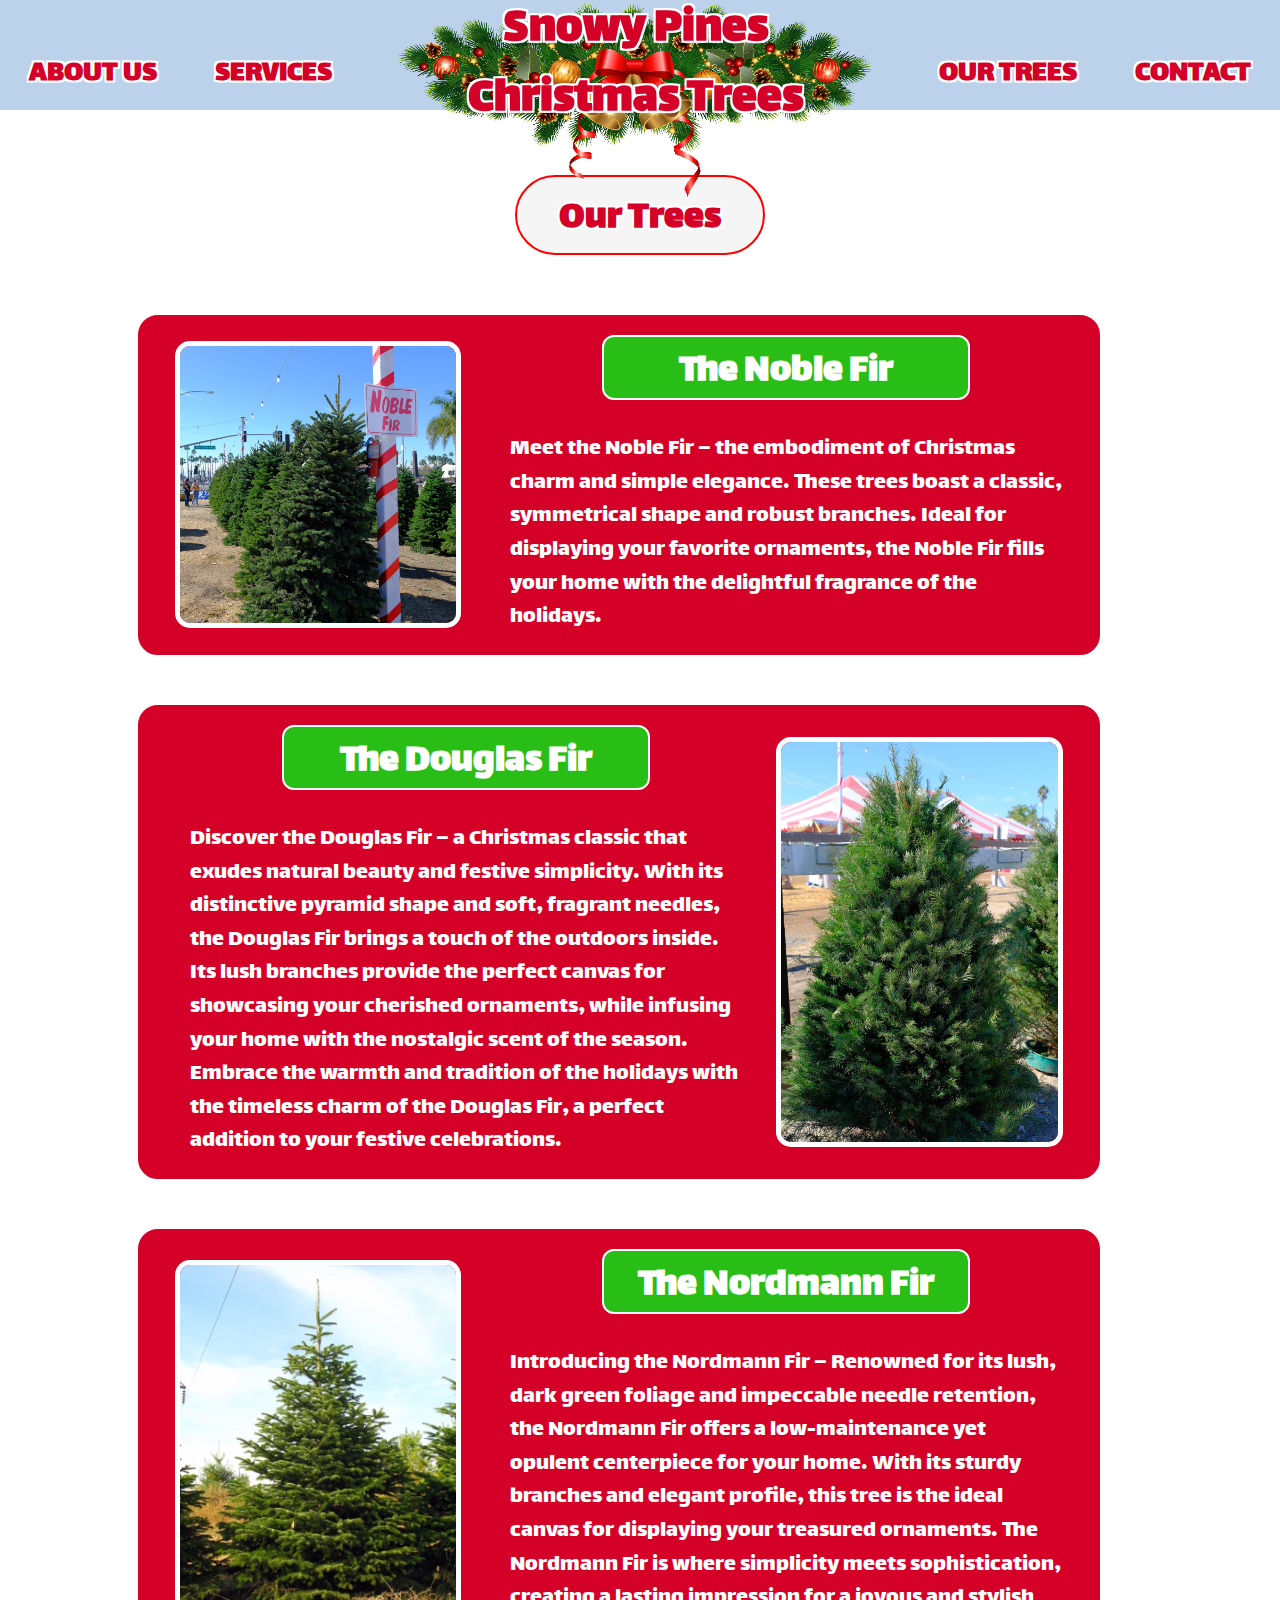
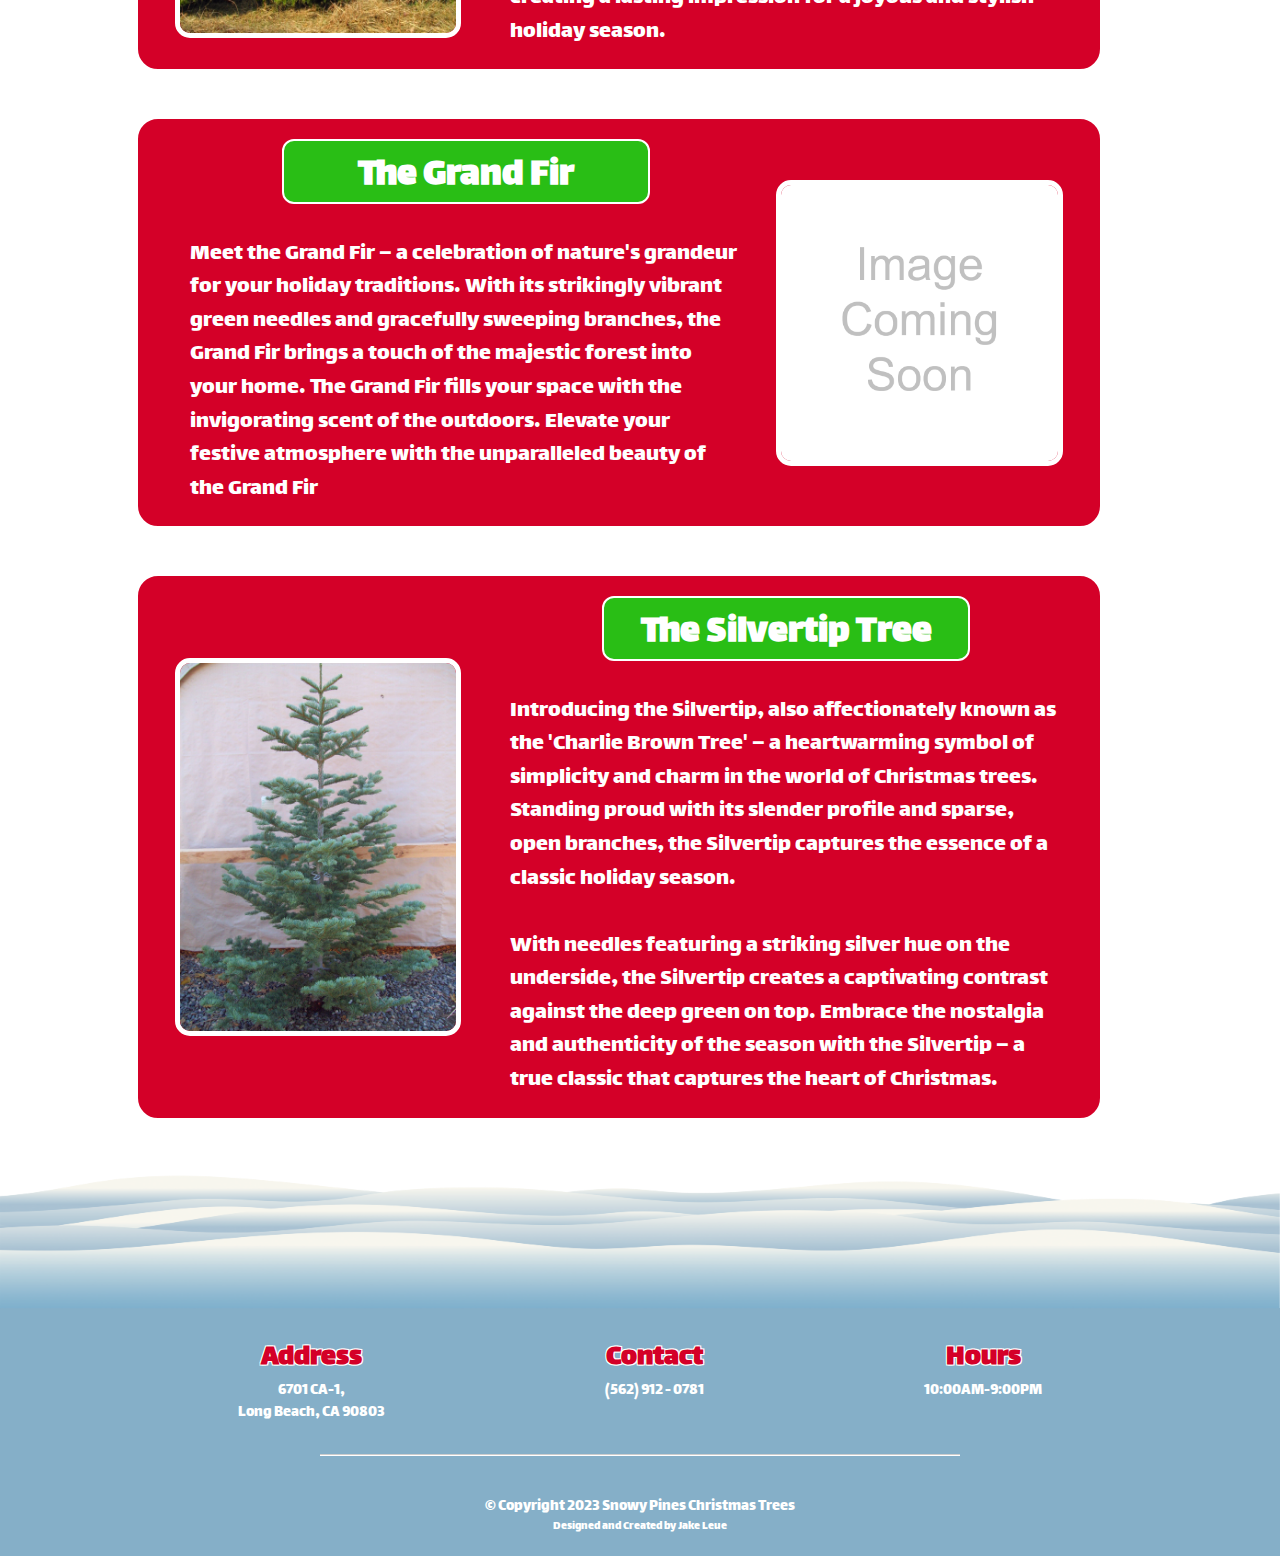
==== our-trees.html @ d1a084b5 "Add files via upload" ====
<!doctype html>
<html class="no-js" lang="">

<head>
  <meta charset="utf-8">
  <title></title>
  <meta name="description" content="">
  <meta name="viewport" content="width=device-width, initial-scale=1">

  <meta property="og:title" content="">
  <meta property="og:type" content="">
  <meta property="og:url" content="">
  <meta property="og:image" content="">

  <link rel="manifest" href="site.webmanifest">
  <link rel="apple-touch-icon" href="icon.png">
  <!-- Place favicon.ico in the root directory -->

  <link rel="stylesheet" href="css/normalize.css">
  <link rel="stylesheet" href="css/main.css">
  <link rel="stylesheet" href="css/SnowyPinesPack.css">
  <link rel="stylesheet" href="css/slideshow.css">
  <link rel="stylesheet" href="css/index.css">
  <link rel="stylesheet" href="css/our-trees.css">

  <link rel="preconnect" href="https://fonts.googleapis.com">
  <link rel="preconnect" href="https://fonts.gstatic.com" crossorigin>
  <link href="https://fonts.googleapis.com/css2?family=Lalezar&display=swap" rel="stylesheet">

  <meta name="theme-color" content="#fafafa">
</head>

<body>

<!-- Add your site or application content here -->
<nav class="navbar">
  <ul>
    <li><a href="index.html#about" class="nav-link">ABOUT US</a></li>
    <li><a href="services.html" class="nav-link">SERVICES</a></li>
    <li class="logo-li">
      <img src="img/wreath.png" alt="" class="logo-img">
      <div class="main-logo-font">
        <a href="index.html#wrapper" id="home-link">
          <p>Snowy Pines</p>
          <p>Christmas Trees</p>
        </a>
      </div>
    </li>
    <li><a href="our-trees.html" class="nav-link">OUR TREES</a></li>
    <li><a href="index.html#contact" class="nav-link">CONTACT</a></li>

  </ul>
</nav>

<div class="hamburger">
  <div class="bar1" id="top-bar"></div>
  <div class="bar2" id="middle-bar"></div>
  <div class="bar3" id="bottom-bar"></div>
</div>

<div class="overlay" id="overlay">
  <div class="menu">
    <ul>
      <li><a href="index.html#about">About</a></li>
      <li><a href="services.html">Services</a></li>
      <li><a href="our-trees.html">Our Trees</a></li>
      <li><a href="index.html#contact">Contact</a></li>
    </ul>
  </div>
</div>


<section class="our-trees-main">
  <div class="our-trees-content">
    <h1>Our Trees</h1>
  </div>

  <div class="tree-cards">
    <div class="tree-card float">
      <img src="img/noble.jpg" alt="">
      <div class="tree-card-text">
        <h2 class="tree-name">The Noble Fir</h2>
        <p class="tree-description">
          Meet the Noble Fir – the embodiment of Christmas charm and simple elegance. These trees boast a classic, symmetrical shape and robust branches. Ideal for displaying your favorite ornaments, the Noble Fir fills your home with the delightful fragrance of the holidays.
        </p>
      </div>
    </div>

    <div class="tree-card float">
      <img src="img/Douglas.jpg" alt="">
      <div class="tree-card-text">
        <h2 class="tree-name">The Douglas Fir</h2>
        <p class="tree-description">
          Discover the Douglas Fir – a Christmas classic that exudes natural beauty and festive simplicity.
          With its distinctive pyramid shape and soft, fragrant needles, the Douglas Fir brings a touch of the outdoors inside.
          Its lush branches provide the perfect canvas for showcasing your cherished ornaments,
          while infusing your home with the nostalgic scent of the season. Embrace the warmth and tradition of the holidays with the timeless charm
          of the Douglas Fir, a perfect addition to your festive celebrations.
        </p>
      </div>
    </div>

    <div class="tree-card float">
      <img src="img/nordmann.jpeg" alt="">
      <div class="tree-card-text">
        <h2 class="tree-name">The Nordmann Fir</h2>
        <p class="tree-description">
          Introducing the Nordmann Fir – Renowned for its lush,
          dark green foliage and impeccable needle retention, the Nordmann
          Fir offers a low-maintenance yet opulent centerpiece for your home.
          With its sturdy branches and elegant profile, this tree is the ideal canvas for
          displaying your treasured ornaments. The Nordmann Fir is where simplicity
          meets sophistication, creating a lasting impression for a joyous and stylish
          holiday season.
        </p>
      </div>
    </div>

    <div class="tree-card float">
      <img src="img/image-placeholder.png" alt="">
      <div class="tree-card-text">
        <h2 class="tree-name">The Grand Fir</h2>
        <p class="tree-description">
          Meet the Grand Fir – a celebration of nature's grandeur for your holiday traditions. With its strikingly vibrant green needles and gracefully sweeping branches, the Grand Fir brings a touch of the majestic forest into your home. The Grand Fir fills your space with the invigorating scent of the outdoors. Elevate your festive atmosphere with the unparalleled beauty of the Grand Fir
        </p>
      </div>
    </div>

    <div class="tree-card float">
      <img src="img/silvertip.jpeg" alt="">
      <div class="tree-card-text">
        <h2 class="tree-name">The Silvertip Tree</h2>
        <p class="tree-description">
          Introducing the Silvertip, also affectionately known as the 'Charlie Brown Tree' – a heartwarming symbol of simplicity and charm in the world of Christmas trees. Standing proud with its slender profile and sparse, open branches, the Silvertip captures the essence of a classic holiday season.
          <br><br>With needles featuring a striking silver hue on the underside, the Silvertip creates a captivating contrast against the deep green on top. Embrace the nostalgia and authenticity of the season with the Silvertip – a true classic that captures the heart of Christmas.
        </p>
      </div>
    </div>

  </div>



  <footer>
    <img src="img/floor-snow.png" alt="footer-snow" class="floor-snow">
    <div class="footer-content">
      <div class="footer-info">
        <div class="footer-card">
          <h4>Address</h4>
          <p>6701 CA-1,</p>
          <p>Long Beach, CA 90803</p>
        </div>
        <div class="footer-card">
          <h4>Contact</h4>
          <p>(562) 912 - 0781</p>
        </div>
        <div class="footer-card">
          <h4>Hours</h4>
          <p class="footer-days"></p>
          <p>10:00AM-9:00PM</p>
        </div>
      </div>
      <div class="copyright">
        <hr>
        <p>© Copyright 2023 Snowy Pines Christmas Trees</p>
        <p class="designed">Designed and Created by Jake Leue</p>
      </div>
    </div>

  </footer>

</section>






<!--<script src="js/snow.js"></script>-->
<script src="js/vendor/modernizr-3.11.2.min.js"></script>
<script src="js/plugins.js"></script>
<script src="js/main.js"></script>

<!-- Google Analytics: change UA-XXXXX-Y to be your site's ID. -->
<script>
  window.ga = function () { ga.q.push(arguments) }; ga.q = []; ga.l = +new Date;
  ga('create', 'UA-XXXXX-Y', 'auto'); ga('set', 'anonymizeIp', true); ga('set', 'transport', 'beacon'); ga('send', 'pageview')
</script>
<script src="https://www.google-analytics.com/analytics.js" async></script>
</body>

</html>
---- css/main.css ----
/*! HTML5 Boilerplate v8.0.0 | MIT License | https://html5boilerplate.com/ */

/* main.css 2.1.0 | MIT License | https://github.com/h5bp/main.css#readme */
/*
 * What follows is the result of much research on cross-browser styling.
 * Credit left inline and big thanks to Nicolas Gallagher, Jonathan Neal,
 * Kroc Camen, and the H5BP dev community and team.
 */

/* ==========================================================================
   Base styles: opinionated defaults
   ========================================================================== */

html {
  color: #222;
  font-size: 1em;
  line-height: 1.4;
}

/*
 * Remove text-shadow in selection highlight:
 * https://twitter.com/miketaylr/status/12228805301
 *
 * Vendor-prefixed and regular ::selection selectors cannot be combined:
 * https://stackoverflow.com/a/16982510/7133471
 *
 * Customize the background color to match your design.
 */

::-moz-selection {
  background: #b3d4fc;
  text-shadow: none;
}

::selection {
  background: #b3d4fc;
  text-shadow: none;
}

/*
 * A better looking default horizontal rule
 */

hr {
  display: block;
  height: 1px;
  border: 0;
  border-top: 1px solid #ccc;
  margin: 1em 0;
  padding: 0;
}

/*
 * Remove the gap between audio, canvas, iframes,
 * images, videos and the bottom of their containers:
 * https://github.com/h5bp/html5-boilerplate/issues/440
 */

audio,
canvas,
iframe,
img,
svg,
video {
  vertical-align: middle;
}

/*
 * Remove default fieldset styles.
 */

fieldset {
  border: 0;
  margin: 0;
  padding: 0;
}

/*
 * Allow only vertical resizing of textareas.
 */

textarea {
  resize: vertical;
}

/* ==========================================================================
   Author's custom styles
   ========================================================================== */

/* ==========================================================================
   Helper classes
   ========================================================================== */

/*
 * Hide visually and from screen readers
 */

.hidden,
[hidden] {
  display: none !important;
}

/*
 * Hide only visually, but have it available for screen readers:
 * https://snook.ca/archives/html_and_css/hiding-content-for-accessibility
 *
 * 1. For long content, line feeds are not interpreted as spaces and small width
 *    causes content to wrap 1 word per line:
 *    https://medium.com/@jessebeach/beware-smushed-off-screen-accessible-text-5952a4c2cbfe
 */

.sr-only {
  border: 0;
  clip: rect(0, 0, 0, 0);
  height: 1px;
  margin: -1px;
  overflow: hidden;
  padding: 0;
  position: absolute;
  white-space: nowrap;
  width: 1px;
  /* 1 */
}

/*
 * Extends the .sr-only class to allow the element
 * to be focusable when navigated to via the keyboard:
 * https://www.drupal.org/node/897638
 */

.sr-only.focusable:active,
.sr-only.focusable:focus {
  clip: auto;
  height: auto;
  margin: 0;
  overflow: visible;
  position: static;
  white-space: inherit;
  width: auto;
}

/*
 * Hide visually and from screen readers, but maintain layout
 */

.invisible {
  visibility: hidden;
}

/*
 * Clearfix: contain floats
 *
 * For modern browsers
 * 1. The space content is one way to avoid an Opera bug when the
 *    `contenteditable` attribute is included anywhere else in the document.
 *    Otherwise it causes space to appear at the top and bottom of elements
 *    that receive the `clearfix` class.
 * 2. The use of `table` rather than `block` is only necessary if using
 *    `:before` to contain the top-margins of child elements.
 */

.clearfix::before,
.clearfix::after {
  content: " ";
  display: table;
}

.clearfix::after {
  clear: both;
}

/* ==========================================================================
   EXAMPLE Media Queries for Responsive Design.
   These examples override the primary ('mobile first') styles.
   Modify as content requires.
   ========================================================================== */

@media only screen and (min-width: 35em) {
  /* Style adjustments for viewports that meet the condition */
}

@media print,
  (-webkit-min-device-pixel-ratio: 1.25),
  (min-resolution: 1.25dppx),
  (min-resolution: 120dpi) {
  /* Style adjustments for high resolution devices */
}

/* ==========================================================================
   Print styles.
   Inlined to avoid the additional HTTP request:
   https://www.phpied.com/delay-loading-your-print-css/
   ========================================================================== */

@media print {
  *,
  *::before,
  *::after {
    background: #fff !important;
    color: #000 !important;
    /* Black prints faster */
    box-shadow: none !important;
    text-shadow: none !important;
  }

  a,
  a:visited {
    text-decoration: underline;
  }

  a[href]::after {
    content: " (" attr(href) ")";
  }

  abbr[title]::after {
    content: " (" attr(title) ")";
  }

  /*
   * Don't show links that are fragment identifiers,
   * or use the `javascript:` pseudo protocol
   */
  a[href^="#"]::after,
  a[href^="javascript:"]::after {
    content: "";
  }

  pre {
    white-space: pre-wrap !important;
  }

  pre,
  blockquote {
    border: 1px solid #999;
    page-break-inside: avoid;
  }

  /*
   * Printing Tables:
   * https://web.archive.org/web/20180815150934/http://css-discuss.incutio.com/wiki/Printing_Tables
   */
  thead {
    display: table-header-group;
  }

  tr,
  img {
    page-break-inside: avoid;
  }

  p,
  h2,
  h3 {
    orphans: 3;
    widows: 3;
  }

  h2,
  h3 {
    page-break-after: avoid;
  }
}
---- css/SnowyPinesPack.css ----
/**
 * @license
 * MyFonts Webfont Build ID 3867246, 2020-12-16T11:57:38-0500
 * 
 * The fonts listed in this notice are subject to the End User License
 * Agreement(s) entered into by the website owner. All other parties are 
 * explicitly restricted from using the Licensed Webfonts(s).
 * 
 * You may obtain a valid license at the URLs below.
 * 
 * Webfont: Snow Freeze Sparkle by Putracetol
 * URL: https://www.myfonts.com/collections/snow-freeze-font-putracetol
 * Copyright: Copyright © 2023 Monotype Imaging Inc. All rights reserved.
 *
 * Webfont: Snow Freeze Snow by Putracetol
 * URL: https://www.myfonts.com/collections/snow-freeze-font-putracetol
 * Copyright: Copyright © 2023 Monotype Imaging Inc. All rights reserved.
 *
 * Webfont: Snow Freeze Frozen Ice by Putracetol
 * URL: https://www.myfonts.com/collections/snow-freeze-font-putracetol
 * Copyright: Copyright © 2023 Monotype Imaging Inc. All rights reserved.
 *
 * Webfont: Snow Freeze Snowman by Putracetol
 * URL: https://www.myfonts.com/collections/snow-freeze-font-putracetol
 * Copyright: Copyright © 2023 Monotype Imaging Inc. All rights reserved.
 *
 * Webfont: Snow Freeze Snow Pile by Putracetol
 * URL: https://www.myfonts.com/collections/snow-freeze-font-putracetol
 * Copyright: Copyright © 2023 Monotype Imaging Inc. All rights reserved.
 *
 * Webfont: Snow Freeze Melt Ice by Putracetol
 * URL: https://www.myfonts.com/collections/snow-freeze-font-putracetol
 * Copyright: Copyright © 2023 Monotype Imaging Inc. All rights reserved.
 *
 * Webfont: Snow Freeze Hat by Putracetol
 * URL: https://www.myfonts.com/collections/snow-freeze-font-putracetol
 * Copyright: Copyright © 2023 Monotype Imaging Inc. All rights reserved.
 *
 * Webfont: Snow Freeze Regular by Putracetol
 * URL: https://www.myfonts.com/collections/snow-freeze-font-putracetol
 * Copyright: Copyright © 2023 Monotype Imaging Inc. All rights reserved.
 * 
 * © 2023 MyFonts Inc. */


  
@font-face {
  font-family: "SnowFreezeSnow";
  src: url('webFonts/SnowFreezeSnow/font.woff2') format('woff2'), url('webFonts/SnowFreezeSnow/font.woff') format('woff');
}
@font-face {
  font-family: "SnowFreezeSnowPile";
  src: url('webFonts/SnowFreezeSnowPile/font.woff2') format('woff2'), url('webFonts/SnowFreezeSnowPile/font.woff') format('woff');
}
@font-face {
  font-family: "SnowFreezeSnowman";
  src: url('webFonts/SnowFreezeSnowman/font.woff2') format('woff2'), url('webFonts/SnowFreezeSnowman/font.woff') format('woff');
}
@font-face {
  font-family: "SnowFreezeMeltIce";
  src: url('webFonts/SnowFreezeMeltIce/font.woff2') format('woff2'), url('webFonts/SnowFreezeMeltIce/font.woff') format('woff');
}
@font-face {
  font-family: "SnowFreezeFrozenIce";
  src: url('webFonts/SnowFreezeFrozenIce/font.woff2') format('woff2'), url('webFonts/SnowFreezeFrozenIce/font.woff') format('woff');
}
@font-face {
  font-family: "SnowFreezeSparkle";
  src: url('webFonts/SnowFreezeSparkle/font.woff2') format('woff2'), url('webFonts/SnowFreezeSparkle/font.woff') format('woff');
}
@font-face {
  font-family: "SnowFreezeRegular";
  src: url('webFonts/SnowFreezeRegular/font.woff2') format('woff2'), url('webFonts/SnowFreezeRegular/font.woff') format('woff');
}
@font-face {
  font-family: "SnowFreezeHat";
  src: url('webFonts/SnowFreezeHat/font.woff2') format('woff2'), url('webFonts/SnowFreezeHat/font.woff') format('woff');
}
---- css/slideshow.css ----
.carousel {
  width: 90%;
  height: 500px;
  position: relative;
  margin: 0 auto;
  top: 30px;
  max-width: 1000px;
}

.carousel > ul {
  margin: 0;
  padding: 0;
  list-style: none;
}

.slide {
  position: absolute;
  inset: 0;
  opacity: 0;
  transition: 200ms opacity ease-in-out;
  transition-delay: 200ms;
}

.slide > img {
  display: block;
  width: 100%;
  height: 100%;
  object-fit: cover;
  object-position: 50% 40%;
  border-radius: 40px;


}

.slide[data-active] {
  opacity: 1;
  z-index: 1;
  transition-delay: 0ms;
}

.carousel-button {
  position: absolute;
  z-index: 2;
  background: none;
  font-size: 2rem;
  top: 50%;
  transform: translateY(-50%);
  color: rgba(255, 255, 255);
  cursor: pointer;
  border-radius: .25rem;
  padding: .75rem .5rem 0 .5rem;
  background: rgba(0, 0, 0, .5);
  border: 1px solid white;
  transition: transform 0.25s;
}

.carousel-button:hover {
  transform: translateY(-55%);
}

.carousel-button:active {
  transform: translateY(-50%);
}

.carousel-button:hover,
.carousel-button:focus {
  color: white;
  background-color: rgba(0, 0, 0, .75);

}

.carousel-button:focus {
  outline: 1px solid black;
}

.carousel-button.prev {
  left: 1rem;
}

.carousel-button.next {
  right: 1rem;
}
---- css/index.css ----
:root {
  --red-color: #D40028;


}

/* mobile nav menu */
.overlay {
  position: fixed;
  top: 0;
  left: 0;
  width: 100%;
  height: 100%;
  background-color: rgba(0, 0, 0, 0.90); /* Dark overlay color */
  display: none;
  align-items: center;
  justify-content: center;
  transition: background-color 1s;
  z-index: 2;
}

.menu {
  width: 100%;
  height: 100%;
}

.overlay .menu ul {
  padding: 0;
  list-style: none;
  position: relative;
  top: 0;
  left: 0;
  width: 100%;
  height: 100%;
  display: flex;
  justify-content: center;
  flex-direction: column;
  align-items: center;
  /*top: -30px;*/
  user-select: none;
}

.overlay .menu ul li {
  margin: 5vh 0;
}

.overlay .menu ul li a{
  text-decoration: none;
  color: var(--red-color);
  font-family: SnowFreezeRegular, serif;
  font-size: 40px;
  letter-spacing: 3px;

  text-shadow:
    -1px -1px 0 white, /* Top-left */
    1px -1px 0 white, /* Top-right */
    -1px  1px 0 white, /* Bottom-left */
    1px  1px 0 white; /* Bottom-right */

  transition: color 0.5s;

}

.overlay .menu ul li a:hover{
  color: #00A140;
}


.activateOverlay {
  display: block;
  /*background-color: rgba(0, 0, 0, 0.9); !* Dark overlay color *!*/
  animation: overlay 1s;
  animation-fill-mode: forwards;
}

.hamburger {
  position: fixed;
  display: none;
  height: 50px;
  width: 50px;
  flex-direction: column;
  justify-content: center;
  align-items: center;
  margin: 0;
  top: 16px;
  z-index: 3;
}

.hamburger:hover {
  cursor: pointer;
}

.hamburger .bar1, .bar2, .bar3 {
  background-color: #222222;
  height: 4px;
  width: 36px;
  margin: 5px;
  border-radius: 10px;
}

.animateBar1 {
  animation: top-bar 0.5s;
  animation-fill-mode: forwards;
}

.animateBar2 {
  animation: middle-bar 0.5s;
  animation-fill-mode: forwards;
}

.animateBar3 {
  animation: bottom-bar 0.5s;
  animation-fill-mode: forwards;
}

@keyframes middle-bar {
  from {
    transform: scaleX(1);
    opacity: 1;
  }

  to {
    transform: scaleX(0);
    opacity: 0;
  }
}

@keyframes bottom-bar {
  from {
    transform: rotate(0);
  }
  to {
    transform: rotate(-45deg) translate(5px, -9px);
    background-color: white;
  }
}

@keyframes top-bar {
  from {
    transform: rotate(0);
  }
  to {
    transform: rotate(45deg)  translate(4px, 8px);
    background-color: white;
  }
}

@keyframes overlay {
  from {
    opacity: 0;
  }

  to {
    opacity: 1;
  }
}


.navbar {
  position: fixed;
  width: 100%;
  background: #BCD1EA;
  color: #fff;
  z-index: 2;
  top: 0;
}

.navbar ul {
  position: relative;
  list-style: none;
  padding: 0;
  margin: 0;
  display: flex;
  justify-content: space-around;
  align-items: center;
  font-family: Lalezar, serif;
  font-weight: normal;
  height: 110px;
  width: 100%;
}

.navbar li {
  margin: 0 15px; /* Adjust the spacing as needed */
}

.navbar a {
  position: relative;
  display: inline-block;
  text-decoration: none;
  font-weight: bold;
  color: var(--red-color);
  /*-webkit-text-stroke: .01em white;*/
  text-shadow:
    -2px -2px 0 white, /* Top-left */
    2px -2px 0 white, /* Top-right */
    -2px  2px 0 white, /* Bottom-left */
    2px  2px 0 white; /* Bottom-right */

  font-size: 30px;
  transform: translateY(0);
  transition: color 0.3s, transform 0.2s;
  white-space: nowrap;
}

.logo-li a p {
  margin: 0;
  font-size: 50px;
}

.navbar .main-logo-font {
  margin: 0;
  position: relative;
}


.navbar .logo-li  {
  position: relative;
  width: 490px;
  height: 200px;
  display: flex;
  flex-direction: column;
  align-items: center;
  text-align: center;
  justify-content: center;
  top: 10px;

}


.navbar .logo-li a:hover {
  color: #A2001D;
}

.navbar .logo-li .logo-img {
  position: absolute;
  top: 35px;
  left: 0;
  width: 100%;
  height: 100%;
}

.nav-link {
  position: relative;
  top: 20px;
}

.nav-link:hover {
  text-decoration: none;
  color: #A2001D;
  transform: translateY(-3px);
}

.wrapper {
  height: 100vh;
  background: linear-gradient(180deg, rgba(124, 169, 217, 0.54) 0%, rgba(198, 163, 204, 0.44) 57.29%, rgba(255, 255, 255, 0.30) 100%);
  overflow-y: auto;
  overflow-x: hidden;
  perspective: 10px;
}

.landing {
  position: relative;
  /*margin-top: 0;*/
  height: 100%;
  display: flex;
  flex-direction: column;
  justify-content: center;
  align-items: center;
  transform-style: preserve-3d;
  z-index: -1;
}



.landing p {
  color: var(--red-color);
  /*-webkit-text-stroke: .01em white;*/
  text-shadow:
    -2px -2px 0 white, /* Top-left */
    2px -2px 0 white, /* Top-right */
    -2px  2px 0 white, /* Bottom-left */
    2px  2px 0 white; /* Bottom-right */
  font-family: Lalezar, serif;
  font-weight: normal;
  margin: 0;
}

.landing .slogan {
  position: absolute;
  font-size: 32px;
  top: -150px;
  z-index: -1;
  text-align: center;
  transform: translateZ(-20px) scale(4);
  user-select: none;
}

.landing .landing-background {
  position: absolute;
  bottom: 0;
  left: 0;
  height: 800px;
  width: 100%;
  z-index: 0;
  object-fit: cover;
  pointer-events: none;
}



.landing .direction-link p {
  color: white;
  text-shadow: none;
  user-select: none;
}

.landing .direction-link{
  position: relative;
  width: 150px;
  height: 50px;
  background-color: var(--red-color);
  text-align: center;
  display: flex;
  justify-content: center;
  align-items: center;
  text-decoration: none;
  bottom: -40vh;
  z-index: 1;
  border: 3px solid white;
  border-radius: 5px;
  /*transform: translateZ(-10px) scale(1.5);*/
  transition: transform 0.25s;
}

.landing .direction-link:hover {
  cursor: pointer;
  transform: translateY(-5px);
}

.about {
  /*height: 1000px;*/
  background-color: #FFEADF;
  font-family: Lalezar, serif;
  /*padding-bottom: 30px;*/
}

.about .about-divider {
  margin: 0;
  height: 75px;
  padding-top: 20px;
  background-color: #9A94B8;
  /*padding-top: 30px;*/
  display: block;
  box-sizing: border-box;
}


.about .about-header {
  text-align: center;
  margin-top: 70px;
  font-size: 2.5rem;
  margin-bottom: 20px;

  color: var(--red-color);
  /*-webkit-text-stroke: .01em white;*/
  text-shadow:
    -2px -2px 0 white, /* Top-left */
    2px -2px 0 white, /* Top-right */
    -2px  2px 0 white, /* Bottom-left */
    2px  2px 0 white; /* Bottom-right */
  font-family: Lalezar, serif;
}

.santa {
  position: absolute;
  width: 150px;
  height: 150px;
  right: 10px;
  bottom: 35px;
}

.gallery-title {
  position: relative;
  color: var(--red-color);
  text-align: center;
  font-size: 32px;
  top: 30px;
}

.about .about-description{
  color: #1B1212;
  width: 50%;
  text-align: center;
  margin: 0 auto;
  font-size: 1.125rem;
  line-height: 130%;
  letter-spacing: 0.9px;
  /*line-height: 130%;*/
}

.about .about-container {
  position: relative;
  width: 80%;
  /*height: 500px;*/
  margin: 50px auto;
  border-radius: 40px;
  background-color: #F5F5F5;

}
.card {
  /*width: 450px;*/
  height: 300px;
  border: solid #2E2E2E 1px;
  border-radius: 30px;
  display: flex;
  flex-direction: column;
  /*justify-content: center;*/
  align-items: center;
  padding: 25px;
  box-sizing: border-box;
  background: var(--red-color);
  margin: 30px 20px;
  justify-content: center;
}

.card-link {
  position: relative;
  display: flex;
  justify-content: center;
  align-items: center;
  font-size: 18px;
  border: 1px solid #2E2E2E;
  height: 50px;
  width: 250px;
  border-radius: 25px;
  background: #00A140;
  text-decoration: none;
  color: white;
  top: 10px;
  transition: transform 0.1s;
}

.card-link:hover {
  transform: translateY(-3px);
}


.card .card-header {
  margin-top: 0;
  margin-bottom: 15px;
  color: white;
  letter-spacing: .125rem;
  font-size: 30px;
  text-align: center;
}
.card .card-content {
  margin-top: 0;
  text-align: center;
  color: white;
  letter-spacing: 0.05rem;
}

.card-grid {
  position: relative;
  display: grid;
  grid-template-columns: 50% 50%;
  grid-template-rows: 45% 45%;
  width: 85%;
  height: 90%;
  justify-content: space-evenly;
  justify-items: center;
  margin: 40px auto;
  top: 50px;
}

.about-container hr {
  width: 85%;
  border: none;
  margin: 0 auto;
  height: 2px;
  background-color: #2E2E2E;
}

.hours {
  position: relative;
  margin: 40px auto 0;
  display: flex;
  flex-direction: column;
  /*border: 1px solid black;*/
  /*width: 30%;*/
  justify-content: start;
  align-items: center;
  padding-bottom: 60px;
}

.hours h3 {
  color: var(--red-color);
  margin-top: 0;
  margin-bottom: 10px;
  font-size: 30px;
}

.hours p {
  margin: 0;
  font-size: 20px;
  color: #2E2E2E;
}
.hours .time {
  font-size: 14px;
}

.contact-container {
  width: 70%;
  /*height: 300px;*/
  background: #F5F5F5;
  border-radius: 40px;
  padding-bottom: 60px;
  margin: 0 auto 60px;
}


/*contact form*/

.contact-container h3 {
  position: relative;
  color: var(--red-color);
  text-align: center;
  padding-top: 32px;
  margin-bottom: 0;
  font-size: 32px;
}

.contact-container p {
  text-align: center;
  margin: 8px 0 16px 0;
  font-size: 1.125rem;
}

#contact-form {
  width: 80%;
  max-width: 1000px;
  margin: 0 auto;
  padding: 20px;
  background-color: #f4f4f4;
  border: 1px solid #ddd;
  border-radius: 5px;
}

label {
  display: block;
  margin-bottom: 5px;
  font-weight: bold;
}

input[type="text"],
input[type="email"],
.success,
textarea {
  width: 95%;
  padding: 10px;
  margin-bottom: 10px;
  border: 1px solid #ccc;
  border-radius: 5px;
  font-size: 16px;
  letter-spacing: .025em;
}

textarea {
  height: 150px;
}

.submit-btn {
  background-color: var(--red-color);
  color: #fff;
  padding: 10px 20px;
  border: none;
  border-radius: 5px;
  font-size: 16px;
  cursor: pointer;
}

.submit-btn:hover {
  background-color: #00A140;
}

.success {
  background-color: #00A140;
  text-align: center;
  margin-top: 30px;
  color: white;
}


.floor-snow {
  position: relative;
  width: 101vw;
  height: 150px;
  left: -2px;
  bottom: -1px;
  margin-bottom: 0;
  box-sizing: border-box;
}

.footer-content {
  margin: 0;
  background: #85afc8;
  padding-bottom: 20px;
}

.footer-info {
  display: flex;
  margin: 0 auto;
  padding-top: 30px;
  width: 80%;
  justify-content: space-around;
}

.footer-card {
  display: flex;
  flex-direction: column;
  align-items: center;
  text-align: center;
}

.footer-card h4, p {
  margin: 0;
}

.footer-card p {
  color: white;
}

.footer-card h4 {
  color: var(--red-color);
  font-size: 30px;
  text-shadow:
    -1px -1px 0 white, /* Top-left */
    1px -1px 0 white, /* Top-right */
    -1px  1px 0 white, /* Bottom-left */
    1px  1px 0 white; /* Bottom-right */
}

footer hr {
  width: 50%;
  height: 1px;
  background: white;
  margin: 30px auto 40px;
}

footer p {
  color: white;
  text-align: center;
  margin: 0;
}

.designed {
  font-size: 12px;
}

/*contact form*/

.float.show {
  animation: enter-animation 0.8s 1;
}

@keyframes enter-animation {
  0% {
    transform: translateY(100px);
    opacity: 0;
  }
  100% {
    transform: translateY(0);
    opacity: 1;
  }
}



/* Styles for screens with a maximum width of 767px (typically for mobile devices) */
@media (max-width: 767px) {
  /* Add your CSS rules for mobile screens here */


  .footer-card h4 {
    color: var(--red-color);
    font-size: 20px;
  }

  .footer-card p {
    font-size: 12px;
  }

  .contact-container {
    width: 80%;
  }

  .santa {
    right: -15px;
  }

  .about .about-description {
    width: 80%;
  }

  .about .about-container {
    width: 90%;
  }

  .card-grid{
    grid-template-columns: 1fr;
    grid-template-rows: repeat(4, 24%);
  }

  .about-container .carousel {
    height: 300px;
  }

  .navbar .nav-link {
    display: none;
    margin: 0;
  }

  .navbar li {
    margin: 0;
  }

  .hamburger {
    display: block;
  }

  .landing .slogan {
    font-size: 16px;
    text-shadow:
      -1px -1px 0 white, /* Top-left */
      1px -1px 0 white, /* Top-right */
      -1px  1px 0 white, /* Bottom-left */
      1px  1px 0 white; /* Bottom-right */
  }

  .navbar .logo-li .logo-img {
    top: 25px;
  }

  .navbar .logo-li  {
    width: 300px;
    height: 150px;
    display: flex;
    top: 20px;
    margin: 0 auto;
    /*left: 20px;*/
  }

  .logo-li a p {
    margin: 0;
    font-size: 30px;
    text-shadow:
      -1px -1px 0 white, /* Top-left */
      1px -1px 0 white, /* Top-right */
      -1px  1px 0 white, /* Bottom-left */
      1px  1px 0 white; /* Bottom-right */
  }

  .navbar ul {
    height: 60px;
    justify-content: space-between;
  }

  .hamburger {
    /*margin-left: auto;*/
    right: 10px;
  }


}

/* Styles for screens with a minimum width of 768px and a maximum width of 991px (typically for tablets) */
@media (min-width: 768px) and (max-width: 991px) {
  /*.navbar .logo-li {*/
  /*  display: none;*/
  /*}*/

  .about .about-description {
    width: 70%;
  }

  .card-grid{
    grid-template-columns: 1fr;
    grid-template-rows: repeat(4, 24%);
  }


  .navbar a {
    font-size: 20px;
    text-shadow:
      -1px -1px 0 white, /* Top-left */
      1px -1px 0 white, /* Top-right */
      -1px  1px 0 white, /* Bottom-left */
      1px  1px 0 white; /* Bottom-right */
  }

  .navbar .logo-li  {
    width: 300px;
    height: 150px;
    top: 15px;
  }

  .logo-li a p {
    margin: 0;
    font-size: 30px;
    text-shadow:
      -1px -1px 0 white, /* Top-left */
      1px -1px 0 white, /* Top-right */
      -1px  1px 0 white, /* Bottom-left */
      1px  1px 0 white; /* Bottom-right */
  }

  .landing .slogan {
    font-size: 24px;
    text-shadow:
      -1px -1px 0 white, /* Top-left */
      1px -1px 0 white, /* Top-right */
      -1px  1px 0 white, /* Bottom-left */
      1px  1px 0 white; /* Bottom-right */
  }

  .navbar ul {
    height: 80px;
  }

  .navbar .logo-li .logo-img {
    top: 25px;
  }

  /* Add your CSS rules for tablet screens here */

}

/* Styles for screens with a minimum width of 992px and a maximum width of 1199px (typically for larger tablets and small desktops) */
@media (min-width: 992px) and (max-width: 1199px) {
  /* Add your CSS rules for larger tablets and small desktop screens here */
}
---- css/our-trees.css ----
html, body {
  max-width: 100%;
  overflow-x: hidden;
}

p, h1, h2, h3, h4, h5 {
  font-family: Lalezar, serif;
  color: var(--red-color);
}

footer {
  position: relative;
  bottom: 0;
}

.floor-snow {
  position: relative;
  width: calc(100vw + 4px);
  bottom: -1px;
  overflow-x: hidden;
}

.our-trees-main {
  margin: 0;
  position: relative;
  top: 0;
  /*background: linear-gradient(180deg, rgba(124, 169, 217, 0.54) 0%, rgba(198, 163, 204, 0.44) 57.29%, rgba(255, 255, 255, 0.30) 100%);*/
  background-image: url("../img/trees1.jpg");
  width: 100%;
  /*height: 2000px;*/
  background-size: cover;
  /*background-position: 50% 30%;*/
  background-position: top;
  padding-top: 175px;
}

.our-trees-content {
  position: relative;
  width: 250px;
  min-width: 250px;
  border-radius: 40px;
  background-color: #F5F5F5;
  margin: 0 auto;
  /*top: 175px;*/
  height: 80px;
  border: 2px solid red;
  box-sizing: border-box;
}

h1 {
  position: relative;
  font-size: 40px;
  text-shadow:
    -2px -2px 0 white, /* Top-left */
    2px -2px 0 white, /* Top-right */
    -2px  2px 0 white, /* Bottom-left */
    2px  2px 0 white; /* Bottom-right */
  text-align: center;
  /*padding-top: 30px;*/
  top: -12px;
}

.tree-cards {
  /*position: absolute;*/
  margin: 50px auto 0;
  height: 80%;
  width: 80%;
}

.tree-card {
  border: 10px solid white;
  background: var(--red-color);
  border-radius: 30px;
  /*height: 350px;*/
  width: 90%;
  display: flex;
  flex-direction: row;
  padding: 20px;
  /*justify-content: center;*/
  align-items: center;
  justify-content: space-around;
  margin-bottom: 30px;
}

.tree-cards .tree-card:nth-child(2n) {
  flex-direction: row-reverse;
}

.tree-card img {
  width: 30%;
  /*min-width: 200px;*/
  height: 80%;
  max-height: 400px;
  /*height: 300px;*/
  /*width: 300px;*/
  border: 5px solid white;
  border-radius: 15px;
  object-fit: cover;
}

.tree-card-text {
  margin-left: 15px;
  position: relative;
  width: 60%;
  display: flex;
  flex-direction: column;
  justify-content: center;
  align-items: center;
  /*top: -60px;*/
  margin-top: 0;
}

.tree-card-text h2 {
  color: white;
  font-size: 40px;
  width: 300px;
  height: 45px;
  border: 2px solid white;
  padding: 8px 32px;
  text-align: center;
  border-radius: 12px;
  background: #29BE15;
  margin-top: 0;
}

.tree-card-text p {
  font-size: 24px;
  color: white;
}


/* Styles for screens with a maximum width of 767px (typically for mobile devices) */
@media (max-width: 767px) {

  .tree-cards .tree-card {
    flex-direction: column;
  }

  .tree-cards .tree-card:nth-child(2n) {
    flex-direction: column;
  }

  .tree-card img {
    width: 50%;
  }

  .tree-card-text {
    width: 80%;
  }

  .tree-card-text h2 {
    margin-top: 15px;
    font-size: 22px;
    width: 50%;
    height: 28px;
  }

  .tree-card-text p {
    text-align: center;
    font-size: 18px;
    color: white;
  }


}

@media (min-width: 768px) and (max-width: 991px) {
  .tree-card-text h2 {
    font-size: 30px;
    width: 200px;
    height: 36px;
  }

  .tree-card-text p {
    font-size: 18px;
    color: white;
  }
}

/* Styles for screens with a minimum width of 992px and a maximum width of 1199px (typically for larger tablets and small desktops) */
@media (min-width: 992px) and (max-width: 1199px) {


  /* Add your CSS rules for larger tablets and small desktop screens here */
}
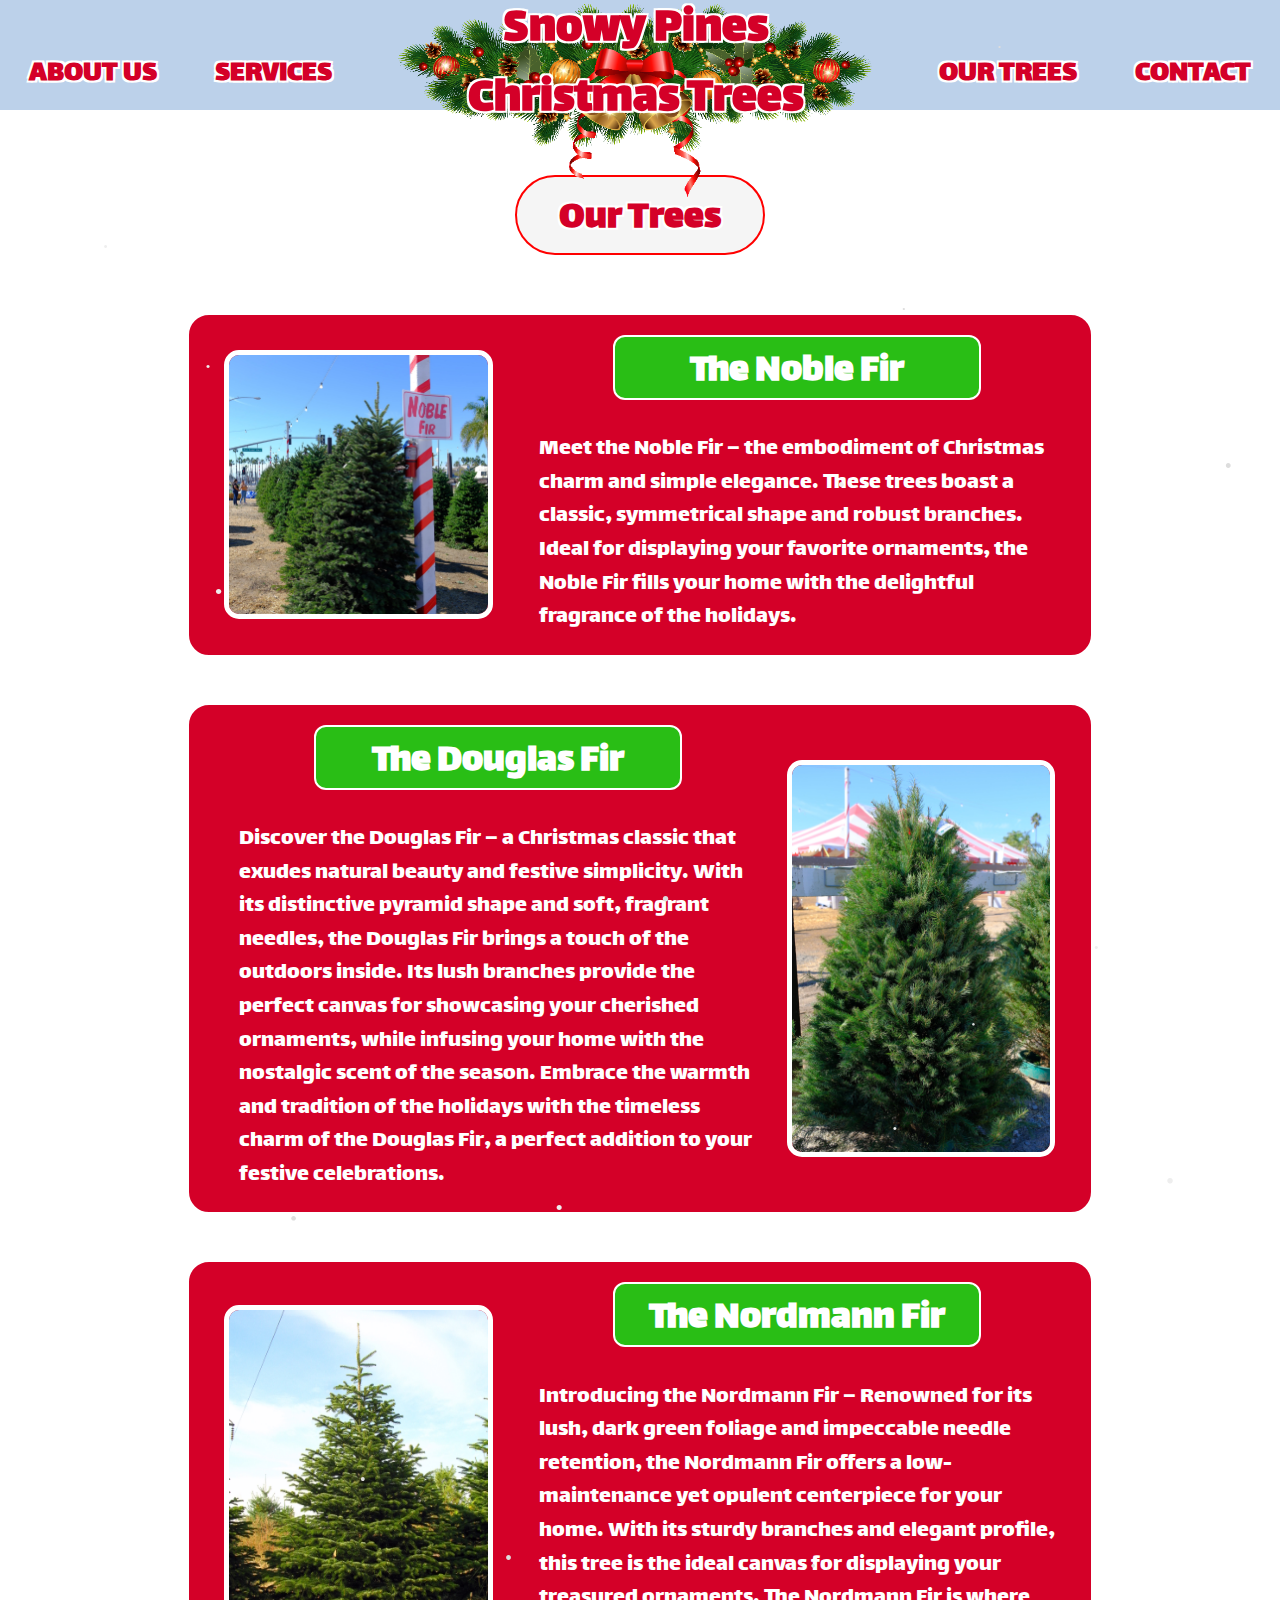
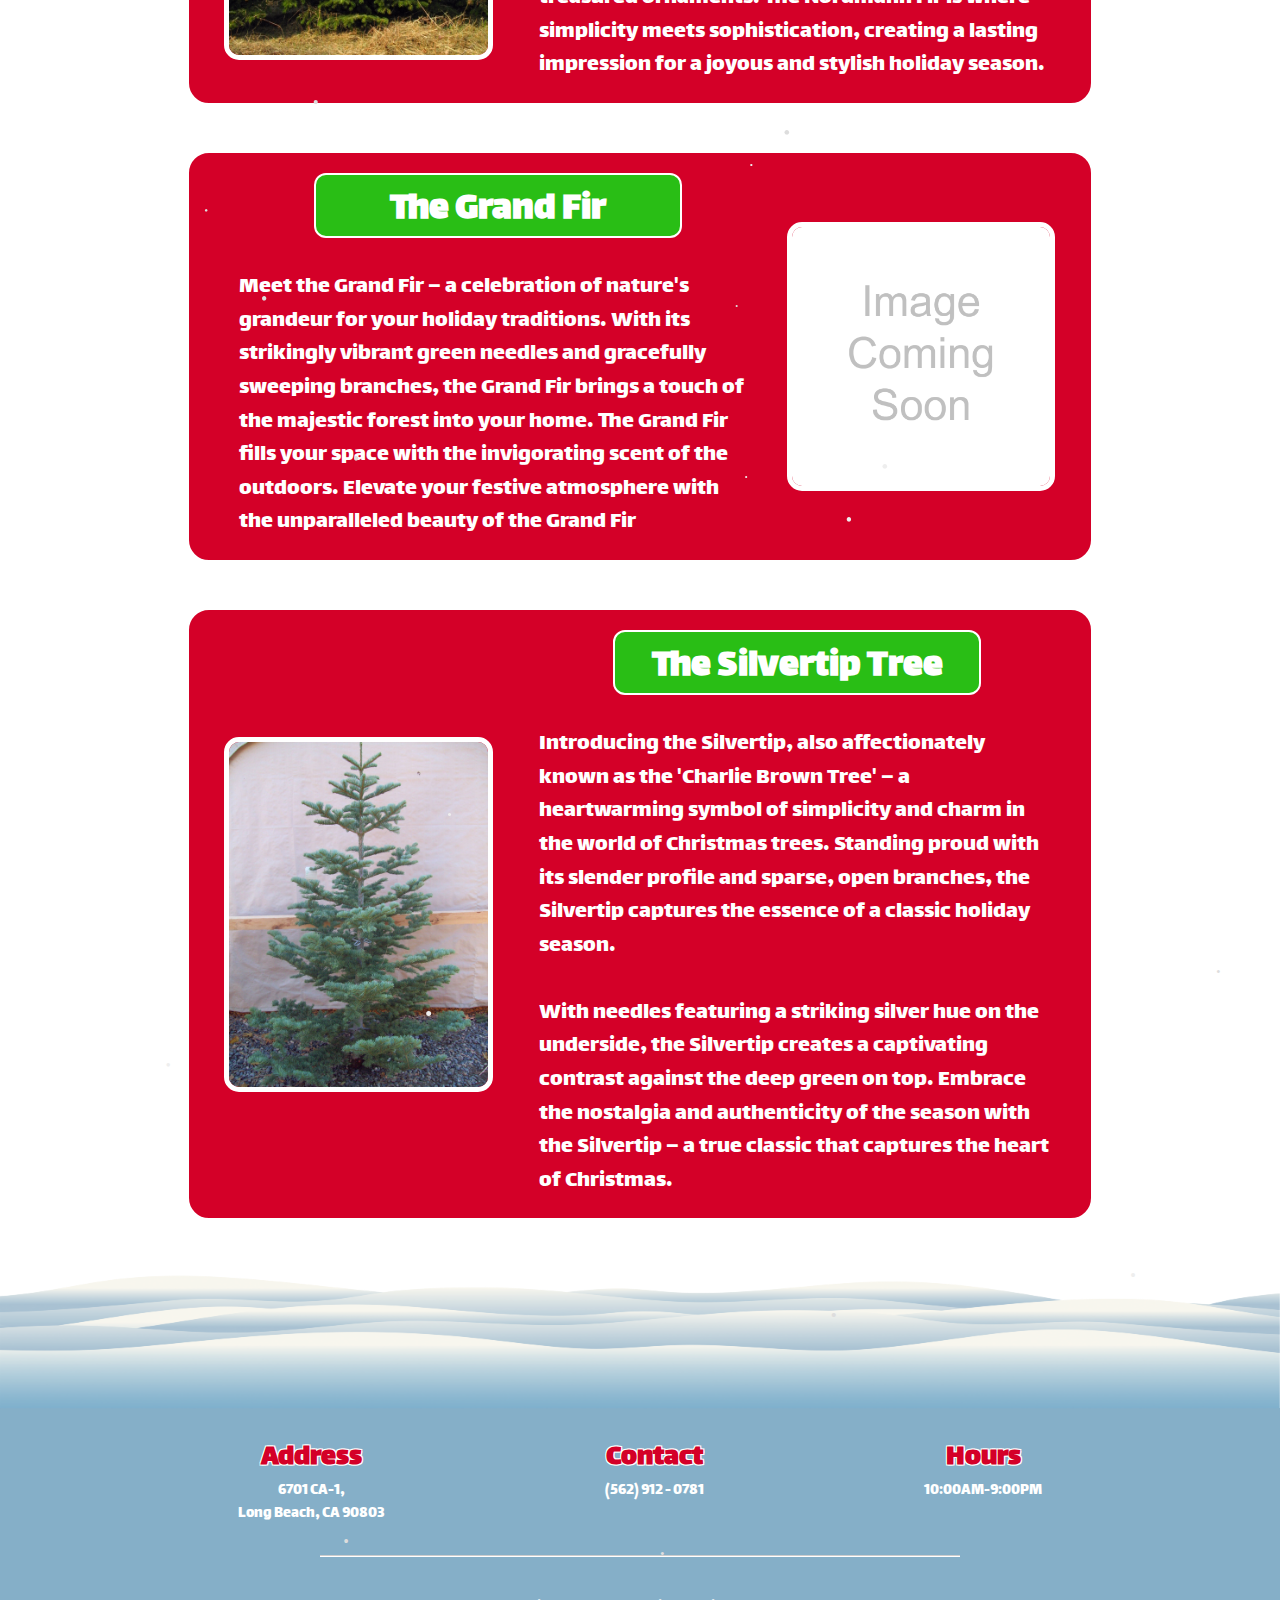
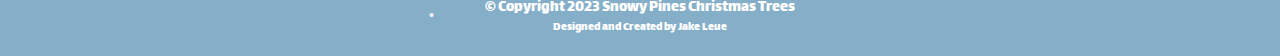
==== commit c66c554e: "Update our-trees.html" ====
--- a/our-trees.html
+++ b/our-trees.html
@@ -177,6 +177,7 @@
 
 
 <!--<script src="js/snow.js"></script>-->
+<script src="js/snow.js"></script>
 <script src="js/vendor/modernizr-3.11.2.min.js"></script>
 <script src="js/plugins.js"></script>
 <script src="js/main.js"></script>
--- a/css/index.css
+++ b/css/index.css
@@ -2,6 +2,13 @@
   --red-color: #D40028;
 
 
+}
+
+html, body {
+  overflow-x: hidden;
+}
+body {
+  position: relative
 }
 
 /* mobile nav menu */
@@ -251,6 +258,7 @@
 }
 
 .wrapper {
+  position: relative;
   height: 100vh;
   background: linear-gradient(180deg, rgba(124, 169, 217, 0.54) 0%, rgba(198, 163, 204, 0.44) 57.29%, rgba(255, 255, 255, 0.30) 100%);
   overflow-y: auto;
@@ -680,6 +688,9 @@
 @media (max-width: 767px) {
   /* Add your CSS rules for mobile screens here */
 
+  .card-content {
+    font-size: 14px;
+  }
 
   .footer-card h4 {
     color: var(--red-color);
--- a/css/our-trees.css
+++ b/css/our-trees.css
@@ -65,6 +65,9 @@
   margin: 50px auto 0;
   height: 80%;
   width: 80%;
+  display: flex;
+  flex-direction: column;
+  align-items: center;
 }
 
 .tree-card {
@@ -80,6 +83,7 @@
   align-items: center;
   justify-content: space-around;
   margin-bottom: 30px;
+  box-sizing: border-box;
 }
 
 .tree-cards .tree-card:nth-child(2n) {
@@ -132,6 +136,10 @@
 /* Styles for screens with a maximum width of 767px (typically for mobile devices) */
 @media (max-width: 767px) {
 
+  .tree-cards {
+    width: 97%;
+  }
+
   .tree-cards .tree-card {
     flex-direction: column;
   }
@@ -145,14 +153,16 @@
   }
 
   .tree-card-text {
-    width: 80%;
+    width: 100%;
+    margin-left: 0;
   }
 
   .tree-card-text h2 {
     margin-top: 15px;
     font-size: 22px;
-    width: 50%;
+    width: 80%;
     height: 28px;
+    white-space: nowrap;
   }
 
   .tree-card-text p {
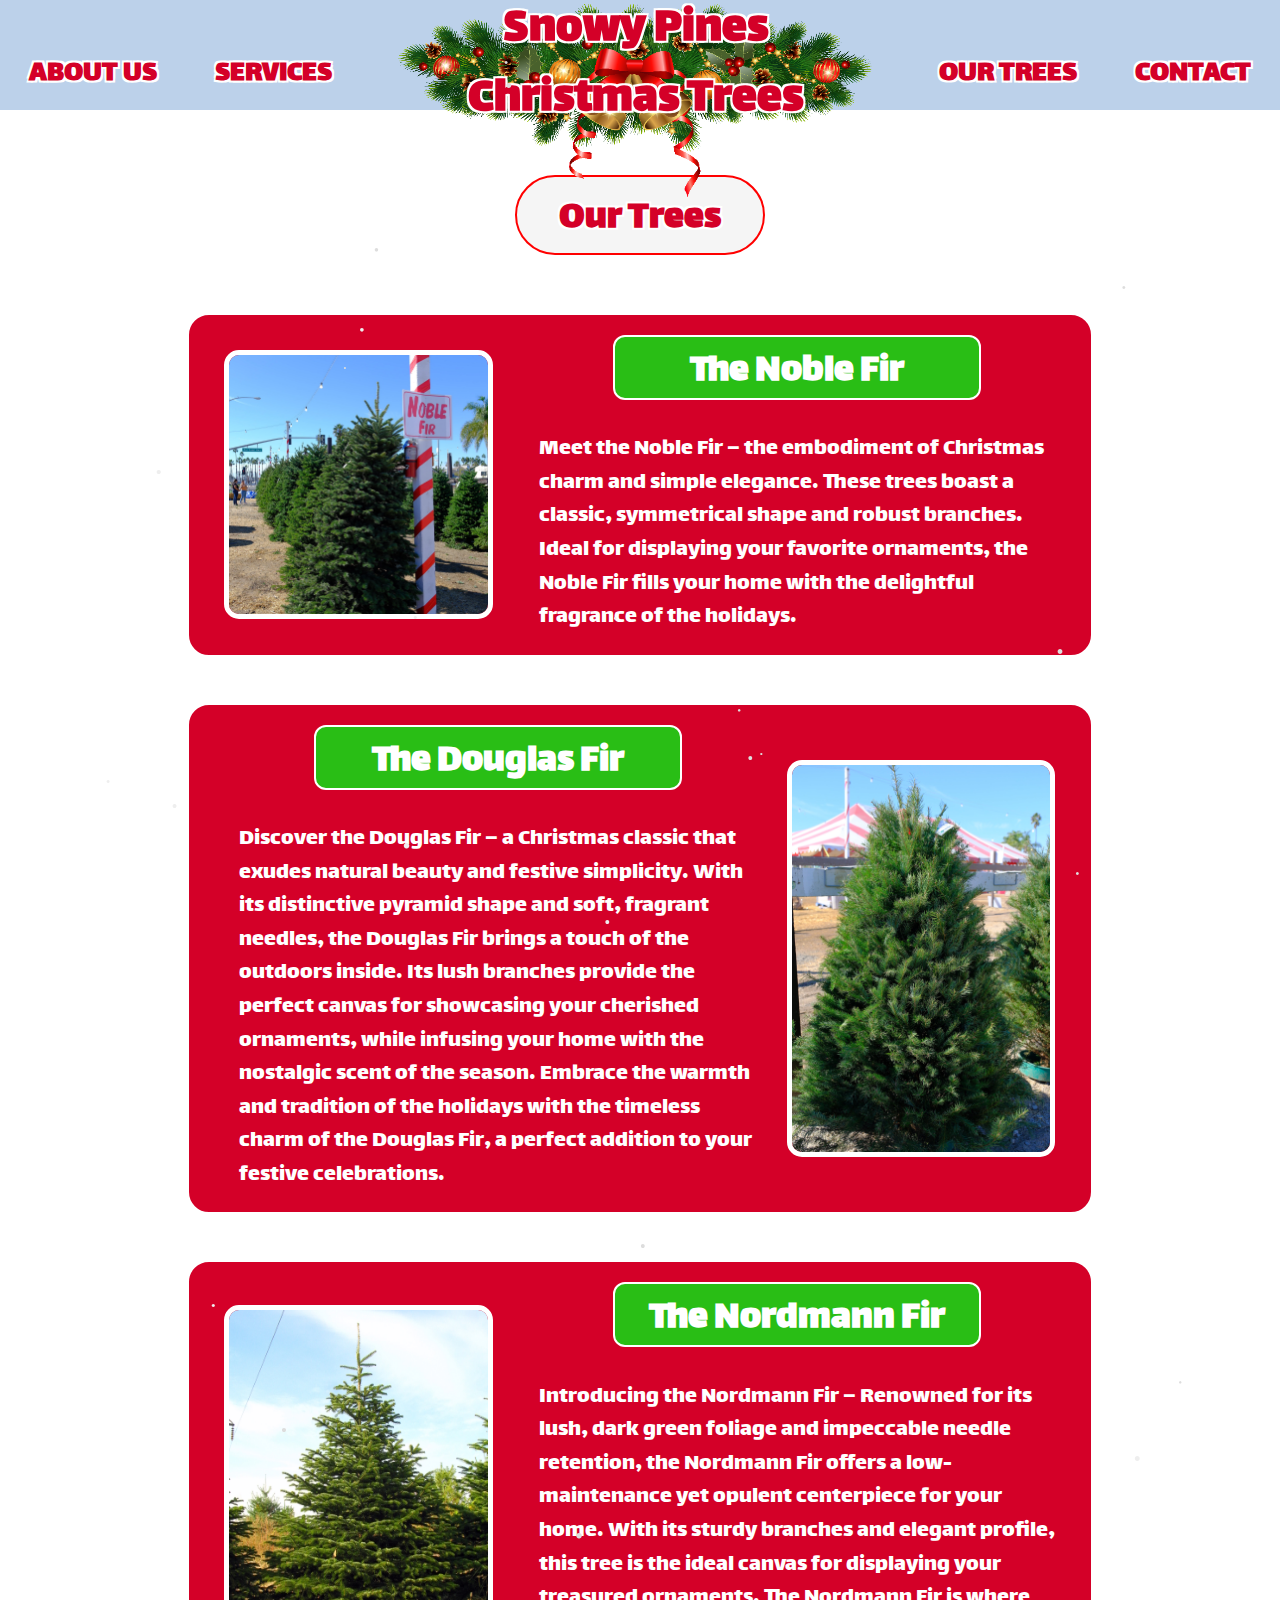
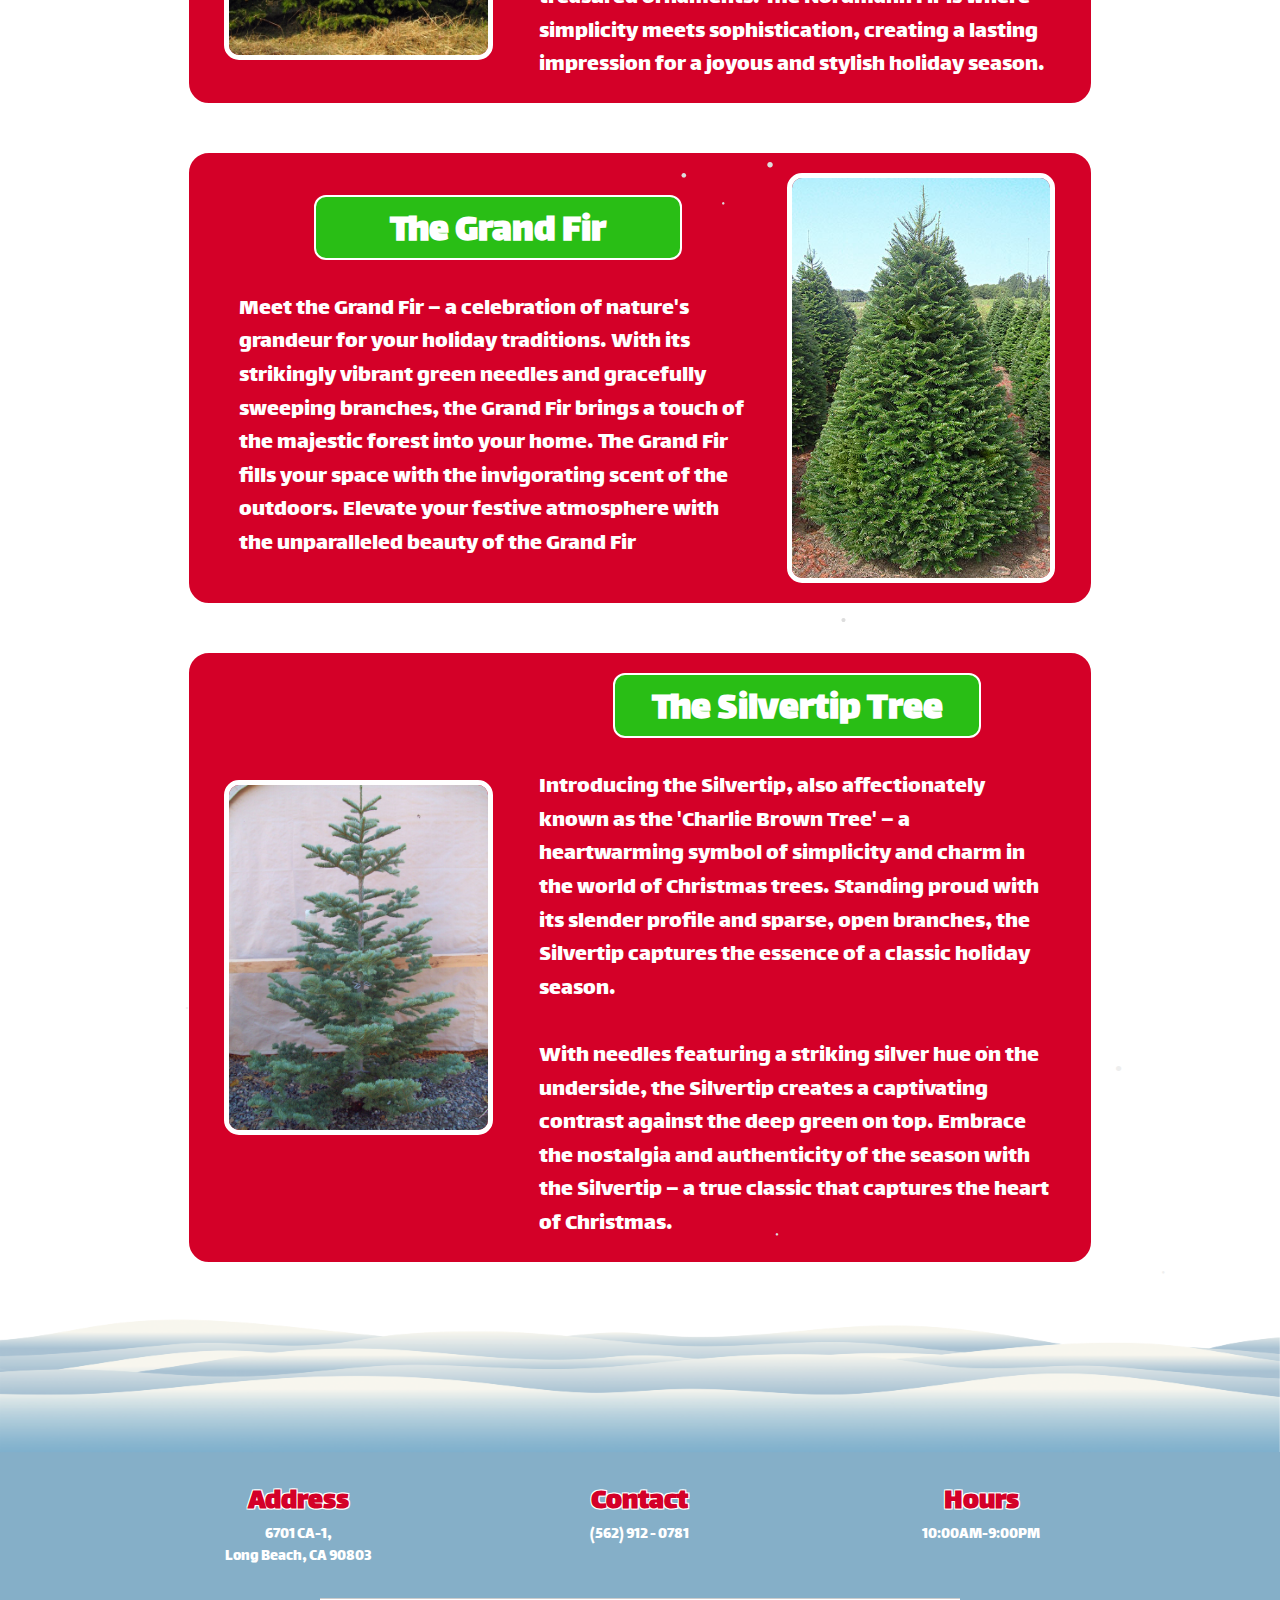
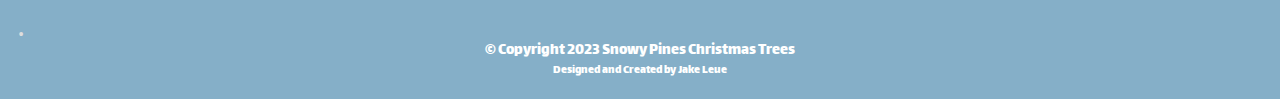
==== commit d967dae8: "new photos!" ====
--- a/our-trees.html
+++ b/our-trees.html
@@ -117,7 +117,7 @@
     </div>
 
     <div class="tree-card float">
-      <img src="img/image-placeholder.png" alt="">
+      <img src="img/grand-fir.jpeg" alt="">
       <div class="tree-card-text">
         <h2 class="tree-name">The Grand Fir</h2>
         <p class="tree-description">
--- a/css/index.css
+++ b/css/index.css
@@ -332,7 +332,7 @@
   justify-content: center;
   align-items: center;
   text-decoration: none;
-  bottom: -40vh;
+  bottom: -33vh;
   z-index: 1;
   border: 3px solid white;
   border-radius: 5px;
@@ -625,6 +625,7 @@
 
 .footer-card {
   display: flex;
+  width: 25%;
   flex-direction: column;
   align-items: center;
   text-align: center;
@@ -688,6 +689,10 @@
 @media (max-width: 767px) {
   /* Add your CSS rules for mobile screens here */
 
+  .footer-info {
+    width: 100%;
+  }
+
   .card-content {
     font-size: 14px;
   }
@@ -706,7 +711,10 @@
   }
 
   .santa {
-    right: -15px;
+    right: 0;
+    bottom: 15px;
+    width: 100px;
+    height: 100px;
   }
 
   .about .about-description {
@@ -790,6 +798,7 @@
   /*  display: none;*/
   /*}*/
 
+
   .about .about-description {
     width: 70%;
   }
--- a/css/our-trees.css
+++ b/css/our-trees.css
@@ -1,6 +1,10 @@
 html, body {
   max-width: 100%;
   overflow-x: hidden;
+}
+
+body {
+  position: static;
 }
 
 p, h1, h2, h3, h4, h5 {
